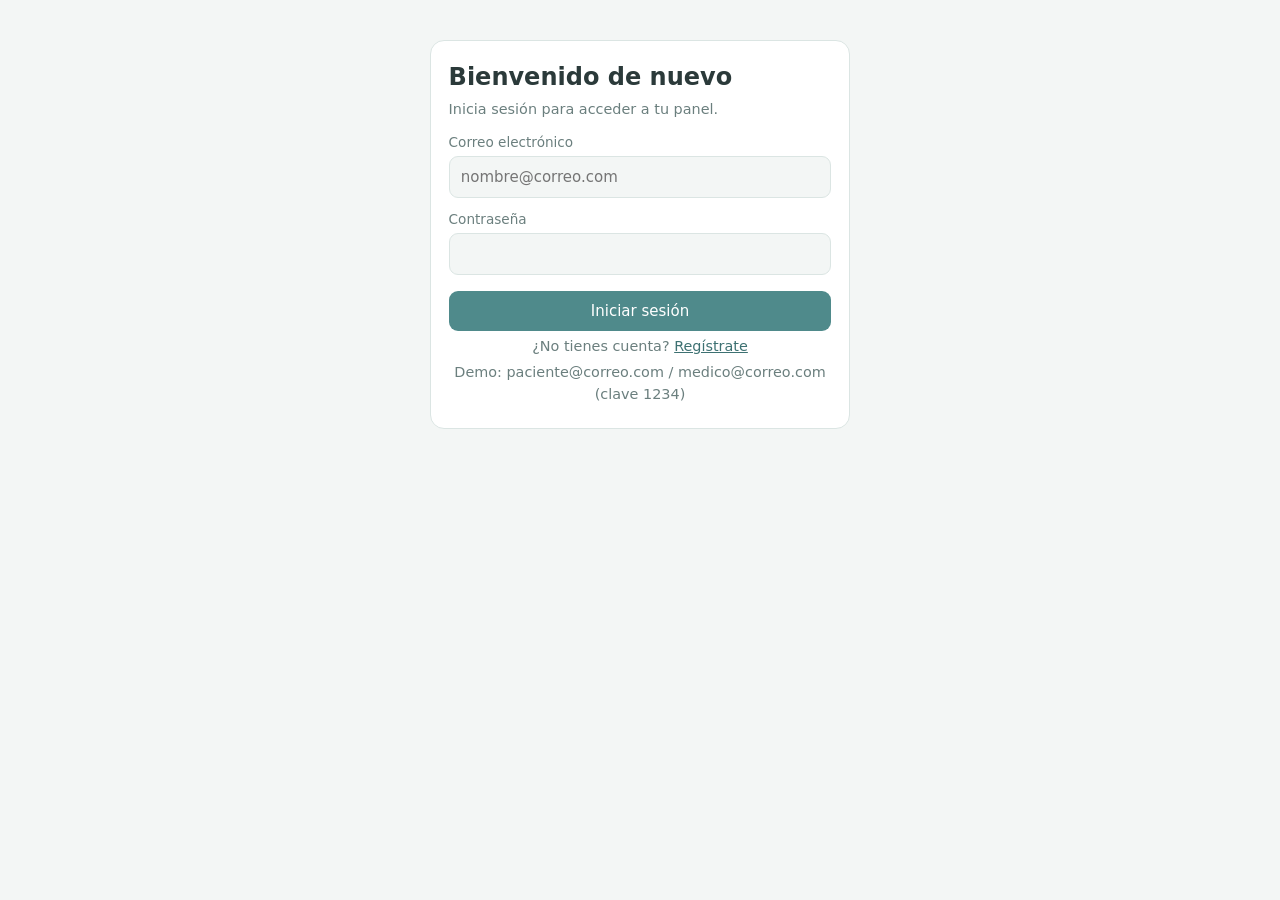
==== frontend/medico.html @ 57a1332e "primera version de html, css y js, para cliente" ====
<!DOCTYPE html>
<html lang="es">
<head>
  <meta charset="utf-8">
  <meta name="viewport" content="width=device-width, initial-scale=1">
  <title>MediCita - Panel del médico</title>
  <link rel="stylesheet" href="css/base.css">
  <link rel="stylesheet" href="css/medico.css">
</head>
<body>
  <header class="encabezado">
    <span class="marca">✚ MedLink</span>
    <nav class="menu">
      <button class="activo" data-seccion="seccion-agenda">Agenda</button>
      <button data-seccion="seccion-recetas">Recetas</button>
    </nav>
    <span class="usuario" id="nombre-usuario"></span>
    <button class="boton secundario chico" id="btn-salir">Salir</button>
  </header>

  <main class="contenido">
    <section class="seccion activo" id="seccion-agenda">
      <div class="fila-pie sin-margen">
        <div><h1>Mi agenda</h1><p class="texto-suave">Publica horarios para que los pacientes puedan reservar.</p></div>
        <button class="boton" data-abrir="modal-cita">+ Nueva cita</button>
      </div>
      <div class="contadores">
        <div class="contador"><b id="cont-disponibles">0</b>disponibles</div>
        <div class="contador"><b id="cont-reservadas">0</b>reservadas</div>
        <div class="contador"><b id="cont-atendidas">0</b>atendidas</div>
        <div class="contador"><b id="cont-promedio">-</b>calificación</div>
      </div>
      <div class="cuadricula" id="lista-agenda"></div>
    </section>

    <section class="seccion" id="seccion-recetas">
      <h1>Recetas emitidas</h1>
      <p class="texto-suave">Solo se emiten recetas para citas atendidas.</p>
      <div class="cuadricula" id="lista-recetas"></div>
    </section>
  </main>

  <!-- Modal: nueva cita -->
  <div class="modal" id="modal-cita">
    <div class="modal-caja">
      <h2>Nueva cita</h2>
      <form id="form-cita">
        <div class="fila-tres">
          <div><label for="fecha">Fecha</label><input type="date" id="fecha" required></div>
          <div><label for="inicio">Hora inicio</label><input type="time" id="inicio" value="09:00" required></div>
          <div><label for="fin">Hora fin</label><input type="time" id="fin" value="09:30" required></div>
        </div>
        <p class="error oculto" id="error-cita"></p>
        <div class="acciones">
          <button type="submit" class="boton">Publicar cita</button>
          <button type="button" class="boton secundario" data-cerrar>Cancelar</button>
        </div>
      </form>
    </div>
  </div>

  <!-- Modal: emitir receta -->
  <div class="modal" id="modal-receta">
    <div class="modal-caja">
      <h2>Emitir receta</h2>
      <p class="texto-suave" id="receta-info"></p>
      <form id="form-receta">
        <label for="diagnostico">Diagnóstico</label>
        <textarea id="diagnostico" rows="2" required></textarea>
        <label for="tratamiento">Tratamiento / medicamentos</label>
        <textarea id="tratamiento" rows="3" required></textarea>
        <label for="indicaciones">Indicaciones</label>
        <textarea id="indicaciones" rows="2"></textarea>
        <div class="acciones">
          <button type="submit" class="boton">Guardar receta</button>
          <button type="button" class="boton secundario" data-cerrar>Cancelar</button>
        </div>
      </form>
    </div>
  </div>

  <!-- Plantillas de tarjetas -->
  <template id="plantilla-agenda">
    <article class="tarjeta">
      <div class="fila-pie sin-margen">
        <h3 class="ag-fecha"></h3>
        <span class="estado ag-estado"></span>
      </div>
      <p class="texto-suave ag-hora"></p>
      <p class="texto-suave ag-paciente"></p>
      <div class="acciones">
        <button class="boton chico btn-atender">Marcar atendida</button>
        <button class="boton secundario chico btn-cancelar">Cancelar</button>
        <button class="boton chico btn-receta">Emitir receta</button>
      </div>
    </article>
  </template>

  <template id="plantilla-receta-emitida">
    <article class="tarjeta">
      <h3 class="rec-paciente"></h3>
      <p class="texto-suave rec-fecha"></p>
      <p class="rec-diagnostico"></p>
    </article>
  </template>

  <div id="mensaje"></div>
  <script src="js/comun.js"></script>
  <script src="js/datos.js"></script>
  <script src="js/medico.js"></script>
</body>
</html>
---- frontend/css/base.css ----
/* ===== Estilos compartidos por todas las paginas ===== */

/* Variables, reset y tipografia */
:root{--fondo:#f3f6f5;--tarjeta:#fff;--texto:#2b3a3a;--suave:#6b7f7e;--borde:#dbe5e3;--primario:#4f8a8b;--oscuro:#3d7172;--claro:#e4efee;--verde:#5d9b7a;--azul:#6b8cae;--rojo:#c1665f}
*{box-sizing:border-box}
body{margin:0;background:var(--fondo);color:var(--texto);font:15px/1.5 system-ui,-apple-system,"Segoe UI",sans-serif}
h1{font-size:1.5rem;margin:0 0 .3rem}
h2{font-size:1.2rem;margin:0 0 .5rem}
h3{font-size:1rem;margin:0}
p{margin:.3rem 0}
a{color:var(--oscuro)}

/* Utilidades */
.texto-suave{color:var(--suave);font-size:.9rem}
.centro{text-align:center}
.oculto{display:none!important}
.subtitulo{margin-top:1rem}
.sin-margen{margin:0}

/* Tarjetas y estados de cita */
.tarjeta{background:var(--tarjeta);border:1px solid var(--borde);border-radius:14px;padding:1.1rem}
.estado{display:inline-block;padding:.1rem .6rem;border-radius:20px;font-size:.75rem;font-weight:600;color:#fff}
.estado.DISPONIBLE{background:var(--verde)}
.estado.RESERVADA{background:var(--azul)}
.estado.ATENDIDA{background:var(--primario)}
.estado.CANCELADA{background:var(--rojo)}

/* Formularios y botones */
label{display:block;font-size:.85rem;color:var(--suave);margin:.7rem 0 .2rem}
input,select,textarea{width:100%;padding:.55rem .7rem;border:1px solid var(--borde);border-radius:9px;background:var(--fondo);color:var(--texto);font:inherit}
input:focus,select:focus,textarea:focus{outline:2px solid var(--primario);border-color:transparent}
.error{color:var(--rojo);font-size:.85rem;margin-top:.5rem}
.fila-dos{display:grid;grid-template-columns:1fr 1fr;gap:.7rem;margin:.8rem 0}
.boton{background:var(--primario);color:#fff;border:0;padding:.55rem 1.1rem;border-radius:9px;cursor:pointer;font:inherit;font-weight:500}
.boton:hover{background:var(--oscuro)}
.boton.secundario{background:none;color:var(--oscuro);border:1px solid var(--borde)}
.boton.secundario:hover{background:var(--claro)}
.boton.chico{padding:.3rem .7rem;font-size:.85rem}
.boton.ancho{width:100%;margin-top:1rem}

/* Estructura de los paneles (paciente y medico) */
.encabezado{background:var(--tarjeta);border-bottom:1px solid var(--borde);padding:.7rem 1rem;display:flex;gap:1rem;align-items:center;flex-wrap:wrap}
.marca{font-weight:700;color:var(--oscuro);font-size:1.15rem}
.usuario{font-size:.9rem;color:var(--suave)}
.menu{display:flex;gap:.3rem;margin-left:auto}
.menu button{background:none;border:0;color:var(--suave);padding:.45rem .8rem;border-radius:8px;cursor:pointer;font:inherit}
.menu button.activo,.menu button:hover{background:var(--claro);color:var(--oscuro)}
.contenido{max-width:980px;margin:0 auto;padding:1.2rem 1rem 3rem}
.seccion{display:none}
.seccion.activo{display:block}
.cuadricula{display:grid;grid-template-columns:repeat(auto-fill,minmax(270px,1fr));gap:1rem;margin-top:1rem}
.fila-pie{display:flex;justify-content:space-between;align-items:center;gap:.5rem;margin-top:.8rem;flex-wrap:wrap}
.fila-pie.sin-margen{margin:0}
.acciones{display:flex;gap:.4rem;flex-wrap:wrap;margin-top:.8rem}

/* Modales */
.modal{display:none;position:fixed;inset:0;background:rgba(30,45,44,.45);place-items:center;padding:1rem;z-index:10}
.modal.activo{display:grid}
.modal-caja{background:var(--tarjeta);border-radius:14px;padding:1.2rem;width:100%;max-width:520px;max-height:90vh;overflow:auto}

/* Aviso emergente */
#mensaje{position:fixed;bottom:1.2rem;left:50%;transform:translateX(-50%);background:var(--texto);color:#fff;padding:.6rem 1.1rem;border-radius:10px;opacity:0;transition:.3s;pointer-events:none;z-index:30}
#mensaje.activo{opacity:1}

@media(max-width:560px){.fila-dos{grid-template-columns:1fr}}
---- frontend/css/medico.css ----
/* Panel del medico */
.contadores{display:grid;grid-template-columns:repeat(auto-fit,minmax(130px,1fr));gap:.7rem;margin:1rem 0}
.contador{background:var(--tarjeta);border:1px solid var(--borde);border-radius:12px;padding:.8rem}
.contador b{display:block;font-size:1.4rem;color:var(--oscuro)}

/* Formulario de nueva cita (modal-cita) */
.fila-tres{display:grid;grid-template-columns:repeat(3,1fr);gap:.7rem}
@media(max-width:560px){.fila-tres{grid-template-columns:1fr}}
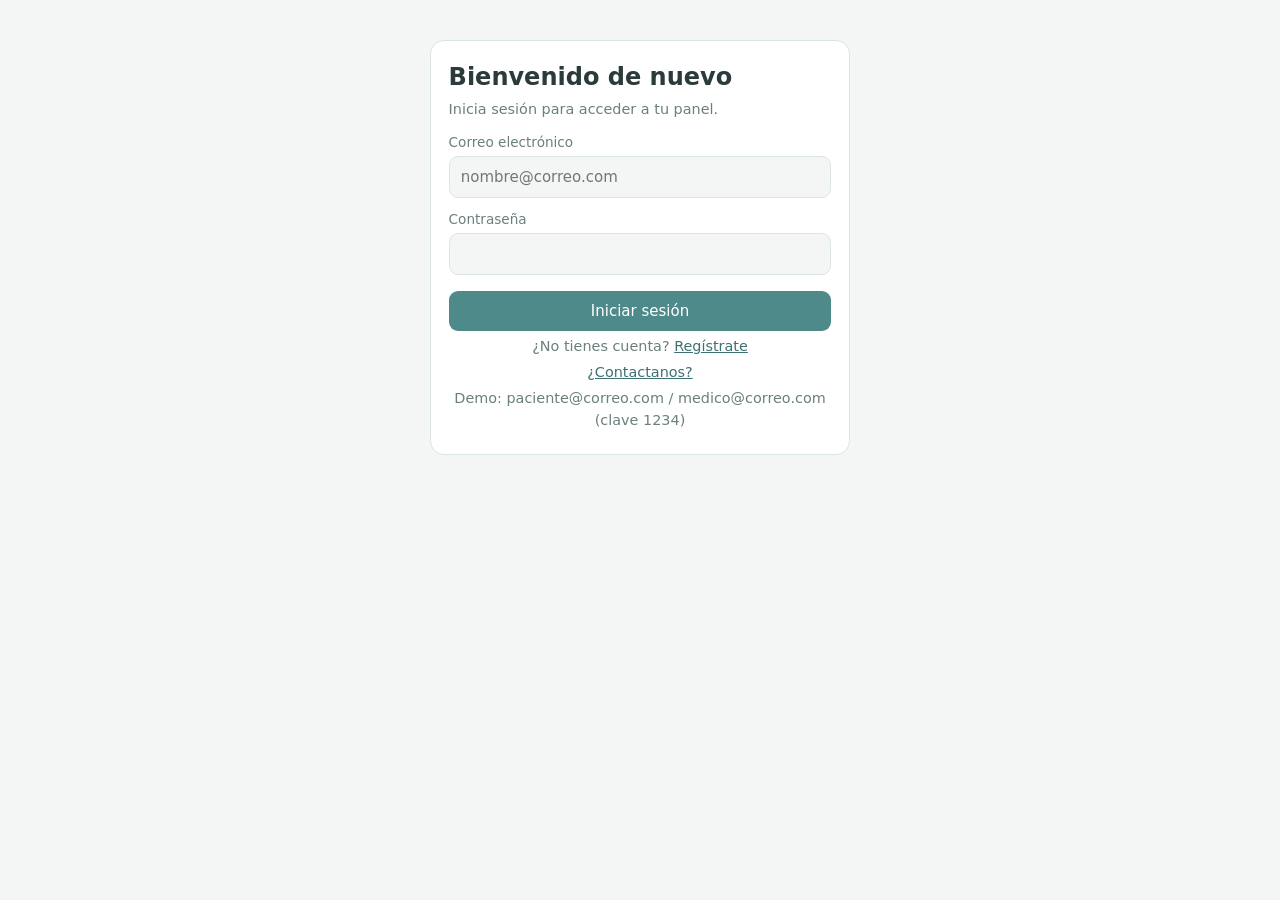
==== commit ecdfcfb5: "Ver y actualizar resena, falta guardar, depende de cita" ====
--- a/frontend/medico.html
+++ b/frontend/medico.html
@@ -13,6 +13,7 @@
     <nav class="menu">
       <button class="activo" data-seccion="seccion-agenda">Agenda</button>
       <button data-seccion="seccion-recetas">Recetas</button>
+      <button data-seccion="seccion-resenas" onclick="mostrarResenas()">Mis reseñas</button>
     </nav>
     <span class="usuario" id="nombre-usuario"></span>
     <button class="boton secundario chico" id="btn-salir">Salir</button>
@@ -37,6 +38,36 @@
       <h1>Recetas emitidas</h1>
       <p class="texto-suave">Solo se emiten recetas para citas atendidas.</p>
       <div class="cuadricula" id="lista-recetas"></div>
+    </section>
+
+    <section class="seccion" id="seccion-resenas">
+      <h1>Reseñas recibidas</h1>
+      <!-- Promedio -->
+        <div class="promedio-general">
+          <span class="promedio-valor" id="promedio-resenas">0.0</span>
+          <span class="texto-suave"> / 10 · Promedio general</span>
+        </div>
+
+        <div class="fila-dos">
+          <div>
+            <label for="orden-resenas">Ordenar por</label>
+            <select id="orden-resenas">
+              <option value="mayor">Mejor calificación</option>
+              <option value="menor">Menor calificación</option>
+              <option value="reciente">Más recientes</option>
+            </select>
+          </div>
+          <div>
+            <label for="rango-resenas">Calificación</label>
+            <select id="rango-resenas">
+              <option value="todas">Todas</option>
+              <option value="alta">9 – 10</option>
+              <option value="media">7 – 8</option>
+              <option value="baja">1 – 6</option>
+            </select>
+          </div>
+        </div>
+        <div id="lista-resenas"></div>
     </section>
   </main>
 
@@ -104,9 +135,21 @@
     </article>
   </template>
 
+  <template id="plantilla-resena">
+      <div class="fila-resena">
+        <span class="nota res-nota"></span> <span class="texto-suave res-fecha"></span>
+        <p class="res-texto"></p>
+        <button class="boton chico btn-editar-resena" style="display: none;">
+          Editar
+        </button>
+      </div>
+    </template>
+
   <div id="mensaje"></div>
-  <script src="js/comun.js"></script>
-  <script src="js/datos.js"></script>
+    <script src="js/comun.js"></script>
+  <script src="js/recetas.js"></script>
+  <script src="js/citas.js"></script>
+  <script src="js/resenas.js"></script>
   <script src="js/medico.js"></script>
 </body>
 </html>
--- a/frontend/css/medico.css
+++ b/frontend/css/medico.css
@@ -1,8 +1,33 @@
 /* Panel del medico */
-.contadores{display:grid;grid-template-columns:repeat(auto-fit,minmax(130px,1fr));gap:.7rem;margin:1rem 0}
-.contador{background:var(--tarjeta);border:1px solid var(--borde);border-radius:12px;padding:.8rem}
-.contador b{display:block;font-size:1.4rem;color:var(--oscuro)}
+.contadores {
+    display: grid;
+    grid-template-columns: repeat(auto-fit, minmax(130px, 1fr));
+    gap: .7rem;
+    margin: 1rem 0
+}
+
+.contador {
+    background: var(--tarjeta);
+    border: 1px solid var(--borde);
+    border-radius: 12px;
+    padding: .8rem
+}
+
+.contador b {
+    display: block;
+    font-size: 1.4rem;
+    color: var(--oscuro)
+}
 
 /* Formulario de nueva cita (modal-cita) */
-.fila-tres{display:grid;grid-template-columns:repeat(3,1fr);gap:.7rem}
-@media(max-width:560px){.fila-tres{grid-template-columns:1fr}}
+.fila-tres {
+    display: grid;
+    grid-template-columns: repeat(3, 1fr);
+    gap: .7rem
+}
+
+@media(max-width:560px) {
+    .fila-tres {
+        grid-template-columns: 1fr
+    }
+}
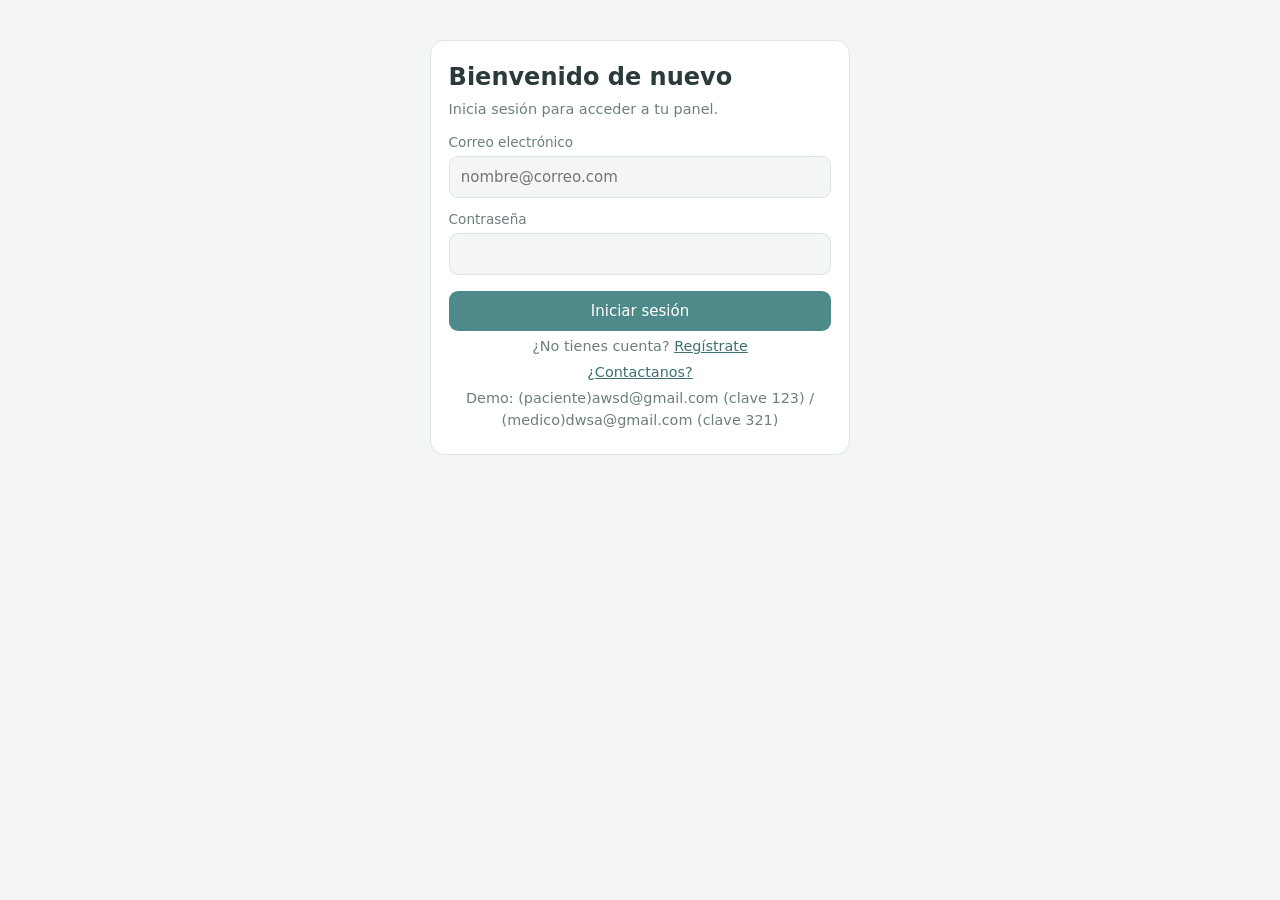
==== commit d65e4b83: "Resstructuracion frontend y funcionalidad esperada completada" ====
--- a/frontend/medico.html
+++ b/frontend/medico.html
@@ -110,43 +110,8 @@
     </div>
   </div>
 
-  <!-- Plantillas de tarjetas -->
-  <template id="plantilla-agenda">
-    <article class="tarjeta">
-      <div class="fila-pie sin-margen">
-        <h3 class="ag-fecha"></h3>
-        <span class="estado ag-estado"></span>
-      </div>
-      <p class="texto-suave ag-hora"></p>
-      <p class="texto-suave ag-paciente"></p>
-      <div class="acciones">
-        <button class="boton chico btn-atender">Marcar atendida</button>
-        <button class="boton secundario chico btn-cancelar">Cancelar</button>
-        <button class="boton chico btn-receta">Emitir receta</button>
-      </div>
-    </article>
-  </template>
-
-  <template id="plantilla-receta-emitida">
-    <article class="tarjeta">
-      <h3 class="rec-paciente"></h3>
-      <p class="texto-suave rec-fecha"></p>
-      <p class="rec-diagnostico"></p>
-    </article>
-  </template>
-
-  <template id="plantilla-resena">
-      <div class="fila-resena">
-        <span class="nota res-nota"></span> <span class="texto-suave res-fecha"></span>
-        <p class="res-texto"></p>
-        <button class="boton chico btn-editar-resena" style="display: none;">
-          Editar
-        </button>
-      </div>
-    </template>
 
   <div id="mensaje"></div>
-    <script src="js/comun.js"></script>
   <script src="js/recetas.js"></script>
   <script src="js/citas.js"></script>
   <script src="js/resenas.js"></script>
